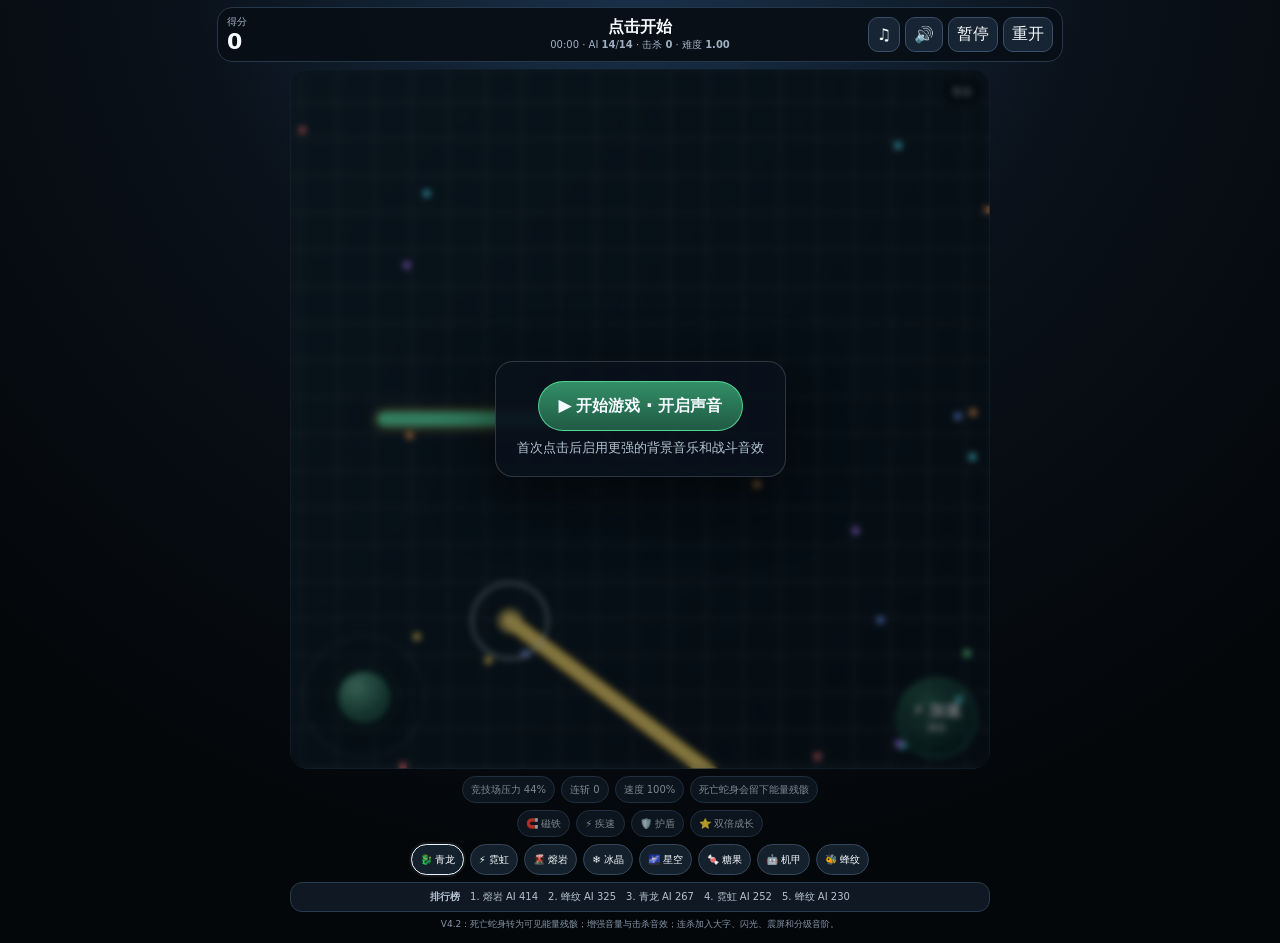
==== snake/v42/index.html @ a10a3375 "Add Snake Arena V4.2 with persistent remains and stronger combo feedback" ====
<!doctype html>
<html lang="zh-CN">
<head>
<meta charset="utf-8">
<meta name="viewport" content="width=device-width,initial-scale=1,maximum-scale=1,user-scalable=no,viewport-fit=cover">
<meta name="theme-color" content="#071017">
<title>贪吃蛇·大世界竞技 V4.2</title>
<style>
:root{color-scheme:dark;--text:#f6fbff;--muted:#9fb0c2;--green:#43ef9d;--gold:#ffd765;--cyan:#63eaff;--red:#ff5268}
*{box-sizing:border-box}html,body{margin:0;min-height:100%;overscroll-behavior:none;background:radial-gradient(circle at 50% -8%,#1b3550 0,#0a111a 38%,#04070a 78%);color:var(--text);font-family:Inter,system-ui,-apple-system,"Segoe UI","Microsoft YaHei",sans-serif}button{font:inherit;color:inherit;-webkit-tap-highlight-color:transparent}.wrap{max-width:860px;margin:auto;padding:7px 7px calc(12px + env(safe-area-inset-bottom))}.top{display:grid;grid-template-columns:1fr auto 1fr;align-items:center;gap:7px;margin-bottom:7px;padding:7px 9px;border:1px solid #25374b;border-radius:15px;background:rgba(8,14,22,.95)}.stat small{display:block;color:var(--muted);font-size:10px}.stat strong{font-size:22px}.center{text-align:center;min-width:220px}.status{font-weight:950}.sub{font-size:10px;color:var(--muted)}.top-actions{justify-self:end;display:flex;gap:5px}.top button{min-height:35px;padding:0 8px;border:1px solid #38506a;border-radius:10px;background:#172433}.off{opacity:.45}.stage{position:relative;max-width:700px;margin:auto;isolation:isolate;overflow:hidden;border-radius:18px}canvas{display:block;width:100%;aspect-ratio:1/1;border:1px solid #2b3f55;border-radius:18px;background:#0a1118;box-shadow:0 20px 55px rgba(0,0,0,.45);touch-action:none}.corner{position:absolute;z-index:4;right:9px;top:9px;padding:6px 8px;border:1px solid rgba(255,255,255,.08);border-radius:10px;background:rgba(4,9,14,.68);font-size:10px;color:#d8e6f4;pointer-events:none}.hud{position:absolute;z-index:10;left:0;right:0;bottom:11px;display:flex;justify-content:space-between;align-items:flex-end;padding:0 13px;pointer-events:none}.joy{width:122px;height:122px;border-radius:50%;position:relative;pointer-events:auto;touch-action:none;background:radial-gradient(circle,rgba(255,255,255,.09) 0 26%,rgba(9,17,25,.22) 27% 63%,rgba(8,16,24,.1) 64%);border:1px solid rgba(210,232,247,.22);backdrop-filter:blur(1px)}.joy:before{content:"";position:absolute;inset:24px;border:1px solid rgba(255,255,255,.11);border-radius:50%}.stick{position:absolute;width:50px;height:50px;left:35px;top:35px;border-radius:50%;background:radial-gradient(circle at 34% 28%,rgba(138,255,201,.66),rgba(48,161,111,.42) 62%,rgba(15,73,49,.3));border:1.5px solid rgba(108,255,186,.75);box-shadow:0 4px 16px #0008,0 0 20px rgba(55,238,148,.15);pointer-events:none}.boost{width:80px;height:80px;border-radius:50%;pointer-events:auto;touch-action:none;border:1.5px solid rgba(86,247,163,.62);background:radial-gradient(circle at 36% 30%,rgba(96,255,178,.32),rgba(23,98,67,.28) 64%,rgba(8,24,18,.16));font-weight:950;text-shadow:0 1px 3px #000}.boost small{display:block;font-size:9px;opacity:.8}.boost.active{transform:scale(.93);box-shadow:0 0 32px rgba(64,244,153,.28);background:radial-gradient(circle at 36% 30%,rgba(112,255,190,.62),rgba(30,145,94,.5) 64%,rgba(8,24,18,.2))}.sound-gate{position:absolute;z-index:30;inset:0;display:flex;align-items:center;justify-content:center;background:rgba(3,8,13,.5);backdrop-filter:blur(3px)}.sound-gate.hidden{display:none}.sound-card{padding:19px 21px;text-align:center;border:1px solid rgba(255,255,255,.16);border-radius:18px;background:rgba(9,17,27,.93);box-shadow:0 20px 60px #0009}.sound-card button{min-width:205px;min-height:50px;border-radius:999px;border:1px solid rgba(94,244,164,.76);background:linear-gradient(180deg,#338f67,#205a45);font-weight:950}.sound-card small{display:block;margin-top:8px;color:#b5c5d5}.combo{position:absolute;z-index:25;left:50%;top:27%;transform:translate(-50%,-50%) scale(.55);opacity:0;pointer-events:none;text-align:center;filter:drop-shadow(0 8px 20px #000b)}.combo.show{animation:comboPop .95s cubic-bezier(.15,.8,.25,1)}.combo .en{font-size:42px;font-weight:1000;letter-spacing:.06em;line-height:1;color:#fff;text-shadow:0 0 8px currentColor,0 0 30px currentColor}.combo .zh{margin-top:5px;font-size:17px;font-weight:900;letter-spacing:.32em;color:#fff}.combo.c2{color:#68dcff}.combo.c3{color:#c982ff}.combo.c4{color:#ffb04e}.combo.c5{color:#ff5268}.combo.c10{color:#ffd84e}.combo.c15{color:#fff18c}.flash{position:absolute;z-index:18;inset:-20%;pointer-events:none;opacity:0;background:radial-gradient(circle,rgba(255,255,255,.38),rgba(255,215,80,.16) 24%,transparent 56%)}.flash.go{animation:flash .42s ease-out}.shake{animation:shake .28s linear}.meta,.powerbar,.skins{display:flex;justify-content:center;gap:6px;flex-wrap:wrap;max-width:700px;margin:7px auto 0}.pill,.effect{display:inline-flex;align-items:center;min-height:27px;padding:0 8px;border-radius:999px;border:1px solid #2d4055;background:#101a25;color:#aebdcd;font-size:10px;opacity:.7}.effect.on{opacity:1;color:#fff;border-color:#67a8e8}.skins button{min-height:31px;padding:0 8px;border-radius:999px;border:1px solid #34475c;background:#14202c;font-size:10px}.skins button.active{border-color:#edf6ff;box-shadow:0 0 0 2px rgba(255,255,255,.06)}.leader{max-width:700px;margin:7px auto 0;padding:7px 9px;border:1px solid #293c51;border-radius:12px;background:#101923;color:#b3c1d0;font-size:10px;text-align:center}.note{text-align:center;margin-top:6px;font-size:9px;color:#8295a9}
@keyframes comboPop{0%{opacity:0;transform:translate(-50%,-50%) scale(.45)}15%{opacity:1;transform:translate(-50%,-50%) scale(1.2)}35%{transform:translate(-50%,-50%) scale(.98)}78%{opacity:1;transform:translate(-50%,-50%) scale(1)}100%{opacity:0;transform:translate(-50%,-58%) scale(1.12)}}@keyframes flash{0%{opacity:0}22%{opacity:1}100%{opacity:0}}@keyframes shake{0%,100%{transform:translate(0)}20%{transform:translate(-5px,2px)}40%{transform:translate(5px,-3px)}60%{transform:translate(-3px,4px)}80%{transform:translate(4px,-2px)}}
@media(max-width:620px){.wrap{padding:4px 4px calc(9px + env(safe-area-inset-bottom))}.top{grid-template-columns:auto 1fr auto;padding:6px}.center{min-width:0}.center .sub{font-size:8px}.top button{padding:0 6px;font-size:10px;min-height:32px}.hud{padding:0 10px;bottom:9px}.joy{width:112px;height:112px}.stick{width:46px;height:46px;left:32px;top:32px}.boost{width:72px;height:72px}.combo .en{font-size:34px}.combo .zh{font-size:14px}.skins button{padding:0 6px}}
</style>
</head>
<body>
<div class="wrap" id="app">
<div class="top"><div class="stat"><small>得分</small><strong id="score">0</strong></div><div class="center"><div class="status" id="status">点击开始</div><div class="sub"><span id="clock">00:00</span> · AI <b id="alive">0</b>/<b id="targetAI">0</b> · 击杀 <b id="kills">0</b> · 难度 <b id="difficulty">1.00</b></div></div><div class="top-actions"><button id="musicBtn">♫</button><button id="sfxBtn">🔊</button><button id="pauseBtn">暂停</button><button id="restartBtn">重开</button></div></div>
<div class="stage" id="stage"><canvas id="board" width="700" height="700"></canvas><div class="corner" id="skinName">青龙</div><div class="combo" id="combo"><div class="en" id="comboEn">DOUBLE KILL</div><div class="zh" id="comboZh">双杀</div></div><div class="flash" id="flash"></div><div class="sound-gate" id="gate"><div class="sound-card"><button id="startBtn">▶ 开始游戏 · 开启声音</button><small>首次点击后启用更强的背景音乐和战斗音效</small></div></div><div class="hud"><div class="joy" id="joy"><div class="stick" id="stick"></div></div><button class="boost" id="boost">⚡ 加速<small>按住</small></button></div></div>
<div class="meta"><span class="pill" id="pressure">竞技场压力 0%</span><span class="pill" id="streak">连斩 0</span><span class="pill" id="speed">速度 100%</span><span class="pill">死亡蛇身会留下能量残骸</span></div>
<div class="powerbar"><span class="effect" id="fxMagnet">🧲 磁铁</span><span class="effect" id="fxSpeed">⚡ 疾速</span><span class="effect" id="fxShield">🛡️ 护盾</span><span class="effect" id="fxGrowth">⭐ 双倍成长</span></div>
<div class="skins"><button class="active" data-skin="qinglong">🐉 青龙</button><button data-skin="neon">⚡ 霓虹</button><button data-skin="lava">🌋 熔岩</button><button data-skin="ice">❄️ 冰晶</button><button data-skin="star">🌌 星空</button><button data-skin="candy">🍬 糖果</button><button data-skin="mech">🤖 机甲</button><button data-skin="bee">🐝 蜂纹</button></div>
<div class="leader" id="leader">排行榜加载中…</div><div class="note">V4.2：死亡蛇身转为可见能量残骸；增强音量与击杀音效；连杀加入大字、闪光、震屏和分级音阶。</div>
</div>
<script>
(()=>{"use strict";
const $=id=>document.getElementById(id),cv=$("board"),ctx=cv.getContext("2d",{alpha:false}),stage=$("stage"),W=cv.width,H=cv.height;
const WORLD=180,SCALE=18.5,BASE_SPEED=6.2,AI_SPEED=5.75,TURN=4.4,TRAIL_GAP=.18,BASE_FOOD=500,MAX_AI=30;
const SKINS={qinglong:{n:"青龙",b:"#2fbd84",h:"#65efb3",a:"#f0d36a"},neon:{n:"霓虹",b:"#536cff",h:"#70f1ff",a:"#ef62ff"},lava:{n:"熔岩",b:"#a4412d",h:"#ff7135",a:"#ffd166"},ice:{n:"冰晶",b:"#72d6ff",h:"#d2f6ff",a:"#fff"},star:{n:"星空",b:"#554cb8",h:"#897fff",a:"#f2edff"},candy:{n:"糖果",b:"#ff79b9",h:"#ffc1df",a:"#7ef1ea"},mech:{n:"机甲",b:"#8192a3",h:"#c6d3de",a:"#f2c14f"},bee:{n:"蜂纹",b:"#efbd35",h:"#ffe072",a:"#272a30"}};
const skinKeys=Object.keys(SKINS),foodColors=["#55e3ff","#ffd85a","#ff6c93","#b27cff","#67e08a","#ff9d50","#6f9cff","#f16b6f"];
let player,ais=[],foods=[],powers=[],remains=[],score=0,kills=0,streak=0,combo=0,lastKill=-99,elapsed=0,targetAngle=0,cam={x:90,y:90},last=performance.now(),raf=0,running=false,ended=false,respawn=0,targetAI=14,difficulty=1,pressure=0,joyId=null,boost=false,currentSkin="qinglong",effects={magnet:0,speed:0,shield:0,growth:0},audio=null,master=null,musicGain=null,sfxGain=null,musicTimer=null,musicStep=0,musicOn=true,sfxOn=true,uiTick=0,spawnTick=0;
const scoreEl=$("score"),aliveEl=$("alive"),targetAIEl=$("targetAI"),killsEl=$("kills"),difficultyEl=$("difficulty"),clockEl=$("clock"),statusEl=$("status"),pressureEl=$("pressure"),streakEl=$("streak"),speedEl=$("speed"),leaderEl=$("leader"),joy=$("joy"),stick=$("stick"),boostBtn=$("boost"),gate=$("gate"),comboBox=$("combo"),comboEn=$("comboEn"),comboZh=$("comboZh"),flash=$("flash"),musicBtn=$("musicBtn"),sfxBtn=$("sfxBtn"),fx={magnet:$("fxMagnet"),speed:$("fxSpeed"),shield:$("fxShield"),growth:$("fxGrowth")};
const clamp=(v,a,b)=>Math.max(a,Math.min(b,v)),d2=(a,b)=>{let x=a.x-b.x,y=a.y-b.y;return x*x+y*y},dist=(a,b)=>Math.hypot(a.x-b.x,a.y-b.y);function wrap(a){while(a>Math.PI)a-=Math.PI*2;while(a<-Math.PI)a+=Math.PI*2;return a}function turn(a,b,m){return a+clamp(wrap(b-a),-m,m)}function rnd(m=7){return{x:m+Math.random()*(WORLD-m*2),y:m+Math.random()*(WORLD-m*2)}}function inside(p,m=.5){return p.x>=m&&p.y>=m&&p.x<=WORLD-m&&p.y<=WORLD-m}function fmt(s){return String(Math.floor(s/60)).padStart(2,"0")+":"+String(Math.floor(s%60)).padStart(2,"0")}
async function unlockAudio(){if(!audio){audio=new(window.AudioContext||window.webkitAudioContext)();master=audio.createGain();musicGain=audio.createGain();sfxGain=audio.createGain();master.gain.value=.82;musicGain.gain.value=.28;sfxGain.gain.value=.78;musicGain.connect(master);sfxGain.connect(master);master.connect(audio.destination)}if(audio.state==="suspended")await audio.resume();if(musicOn&&!musicTimer)startMusic();return audio.state==="running"}
function tone(f,d=.1,g=.12,type="sine",delay=0,target="sfx"){if(!audio||audio.state!=="running")return;const o=audio.createOscillator(),v=audio.createGain(),t=audio.currentTime+delay;o.type=type;o.frequency.setValueAtTime(f,t);v.gain.setValueAtTime(g,t);v.gain.exponentialRampToValueAtTime(.0001,t+d);o.connect(v);v.connect(target==="music"?musicGain:sfxGain);o.start(t);o.stop(t+d+.03)}
function noise(d=.12,g=.08){if(!audio||audio.state!=="running"||!sfxOn)return;const n=Math.max(1,Math.floor(audio.sampleRate*d)),buf=audio.createBuffer(1,n,audio.sampleRate),data=buf.getChannelData(0);for(let i=0;i<n;i++)data[i]=(Math.random()*2-1)*(1-i/n);const src=audio.createBufferSource(),v=audio.createGain();src.buffer=buf;v.gain.value=g;src.connect(v);v.connect(sfxGain);src.start()}
function sfx(name){if(!sfxOn)return;if(name==="food")tone(650,.05,.07,"triangle");else if(name==="power"){tone(520,.1,.14,"triangle");tone(840,.13,.12,"sine",.05)}else if(name==="boost"){tone(360,.07,.1,"square");noise(.05,.035)}else if(name==="death"){noise(.28,.18);tone(150,.3,.2,"sawtooth");tone(82,.34,.16,"triangle",.07)}else if(name==="kill"){noise(.08,.11);tone(180,.07,.18,"square");tone(520,.12,.16,"triangle",.04)}else if(name==="shield"){tone(720,.12,.16,"sine");tone(1080,.16,.13,"sine",.04)}}
function comboSound(level){if(!sfxOn)return;const sets={2:[330,494,659],3:[330,523,784,988],4:[220,440,659,880,1108],5:[196,392,587,784,1175],10:[262,523,784,1047,1319],15:[330,660,990,1320,1660]};const a=sets[level]||sets[2];noise(.15,level>=5?.17:.1);a.forEach((f,i)=>tone(f,.18+.025*i,level>=5?.18:.13,i%2?"triangle":"square",i*.055));}
function startMusic(){if(!audio||musicTimer||!musicOn)return;const notes=[110,165,220,147,196,247,123,185,277,165,220,330];musicTimer=setInterval(()=>{if(!musicOn||audio.state!=="running")return;const f=notes[musicStep++%notes.length];tone(f,.22,.13,"triangle",0,"music");if(musicStep%4===0)tone(f*2,.12,.06,"sine",.02,"music")},210)}function stopMusic(){clearInterval(musicTimer);musicTimer=null}
function seed(s,n){s.trail=[];for(let i=0;i<n;i++)s.trail.push({x:s.x-Math.cos(s.a)*TRAIL_GAP*i,y:s.y-Math.sin(s.a)*TRAIL_GAP*i})}function makePlayer(){let p={...rnd(22),a:0,trail:[],len:110,skin:currentSkin,protect:2.2};seed(p,78);return p}function makeAI(){let p=rnd(10),r=Math.random(),len=r<.35?80+Math.random()*55:r<.72?135+Math.random()*100:r<.94?235+Math.random()*125:380+Math.random()*110;let a={...p,a:Math.random()*Math.PI*2,trail:[],len,skin:skinKeys[Math.floor(Math.random()*skinKeys.length)],alive:true,resp:0,protect:2.2,target:null,think:0,wobble:Math.random()*30,elite:Math.random()<.08,effects:{magnet:0,speed:0,shield:0,growth:0}};seed(a,Math.min(420,Math.round(len*.72)));return a}
function newFood(x=null,y=null,drop=false){let p=x==null?rnd(3):{x,y};return{x:p.x,y:p.y,c:drop?"#ffd44f":foodColors[Math.floor(Math.random()*foodColors.length)],v:drop?1.4:1}}function newPower(type=null,x=null,y=null){let p=x==null?rnd(8):{x,y};return{x:p.x,y:p.y,type:type||["magnet","speed","shield","growth"][Math.floor(Math.random()*4)],phase:Math.random()*6.28}}
function addTrail(s){let p={x:s.x,y:s.y};if(!s.trail.length||dist(p,s.trail[0])>=TRAIL_GAP)s.trail.unshift(p);let cap=Math.min(650,Math.max(52,Math.round(s.len)));if(s.trail.length>cap)s.trail.length=cap}function hitTrail(p,t,skip=8,r=.55){let rr=r*r;for(let i=skip;i<t.length;i+=3)if(d2(p,t[i])<rr)return true;return false}
function leaveRemains(s){const step=Math.max(2,Math.round(.48/TRAIL_GAP));for(let i=0;i<s.trail.length;i+=step){let p=s.trail[i];remains.push({x:p.x,y:p.y,ttl:22+Math.random()*10,max:32,size:4.2+Math.random()*2.5,c:i%4===0?"#fff07a":"#ffc342"})}if(remains.length>1100)remains.splice(0,remains.length-1100)}
function killAI(a,credit=false){if(!a.alive)return;leaveRemains(a);a.alive=false;a.resp=3.2+Math.random()*2.5;a.trail=[];if(credit)recordKill();else sfx("kill")}
function diePlayer(msg){if(ended)return;leaveRemains(player);ended=true;respawn=2.3;effects={magnet:0,speed:0,shield:0,growth:0};streak=0;combo=0;statusEl.textContent=msg+" · 2.3秒后复活";boost=false;boostBtn.classList.remove("active");sfx("death")}
function respawnPlayer(){player=makePlayer();cam={x:player.x,y:player.y};targetAngle=player.a;ended=false;statusEl.textContent="已复活 · 出生保护"}
function respawnAI(a){Object.assign(a,makeAI())}
function showCombo(level){const map={2:["DOUBLE KILL","双杀","c2"],3:["TRIPLE KILL","三杀","c3"],4:["QUADRA KILL","四杀","c4"],5:["PENTA KILL","五杀","c5"],10:["LEGENDARY","十连斩","c10"],15:["GODLIKE","十五连斩","c15"]},m=map[level];if(!m)return;comboEn.textContent=m[0];comboZh.textContent=m[1];comboBox.className="combo "+m[2];void comboBox.offsetWidth;comboBox.classList.add("show");flash.classList.remove("go");void flash.offsetWidth;flash.classList.add("go");stage.classList.remove("shake");void stage.offsetWidth;stage.classList.add("shake");comboSound(level)}
function recordKill(){kills++;streak++;combo=elapsed-lastKill<=8?combo+1:1;lastKill=elapsed;score+=30;if([2,3,4,5].includes(combo))showCombo(combo);if(streak===10)showCombo(10);if(streak===15)showCombo(15);sfx("kill")}
function activate(actor,type,isPlayer){let e=isPlayer?effects:actor.effects;if(type==="magnet")e.magnet=Math.max(e.magnet,8);if(type==="speed")e.speed=Math.max(e.speed,6);if(type==="shield")e.shield=Math.min(2,e.shield+1);if(type==="growth")e.growth=Math.max(e.growth,8);if(isPlayer)sfx("power")}
function tickEffects(e,dt){for(const k of["magnet","speed","growth"])e[k]=Math.max(0,(e[k]||0)-dt)}function collectPower(a,isPlayer){for(let i=powers.length-1;i>=0;i--)if(d2(a,powers[i])<1.25*1.25){let p=powers.splice(i,1)[0];activate(a,p.type,isPlayer)}}
function magnet(a,e,dt){if(!e.magnet)return;for(const list of[foods,powers,remains])for(const o of list){let dd=d2(a,o);if(dd>110||dd<.001)continue;let d=Math.sqrt(dd),q=(2+(10.5-d)*1.8)*dt;o.x+=(a.x-o.x)/d*q;o.y+=(a.y-o.y)/d*q}}
function eat(a,isPlayer){for(let i=foods.length-1;i>=0;i--)if(d2(a,foods[i])<.65){let f=foods.splice(i,1)[0];a.len=Math.min(650,a.len+(isPlayer&&effects.growth?9:4)*f.v);if(isPlayer){score+=10*f.v;sfx("food")}}for(let i=remains.length-1;i>=0;i--)if(d2(a,remains[i])<.72){remains.splice(i,1);a.len=Math.min(650,a.len+(isPlayer&&effects.growth?7:3.8));if(isPlayer){score+=12;sfx("food")}}}
function nearest(list,a){let b=null,bd=1e9;for(const o of list){let q=d2(a,o);if(q<bd){bd=q;b=o}}return b}
function aiDirection(a,time){a.think-=.016;if(a.think<=0||!a.target){a.think=.2+Math.random()*.55;let p=nearest(powers,a),f=nearest(remains.length?remains:foods,a),hunt=!ended&&dist(a,player)<20&&Math.random()<.35;a.target=hunt?player:(p&&dist(a,p)<25&&Math.random()<.28?p:f)}let t=a.target||nearest(foods,a),ang=t?Math.atan2(t.y-a.y,t.x-a.x):a.a;ang+=Math.sin(time*.001+a.wobble)*.05;const probes=[ang,a.a,a.a-.3,a.a+.3,a.a-.65,a.a+.65,a.a-1,a.a+1];for(const q of probes){let p={x:a.x+Math.cos(q)*2.7,y:a.y+Math.sin(q)*2.7};if(!inside(p,1.6))continue;let bad=!ended&&hitTrail(p,player.trail,9,.7);for(const o of ais)if(o!==a&&o.alive&&dist(a,o)<20&&hitTrail(p,o.trail,9,.7))bad=true;if(!bad)return q}return wrap(a.a+1.2)}
function pSpeed(){return 1+(boost?.5:0)+(effects.speed?.3:0)}function aSpeed(a){return 1+(a.effects.speed?.3:0)+(a.elite?.05:0)}
function consumeShield(actor,isPlayer){let e=isPlayer?effects:actor.effects;if(!e.shield)return false;e.shield--;actor.protect=Math.max(actor.protect,.8);if(isPlayer)sfx("shield");return true}
function updatePlayer(dt){player.protect=Math.max(0,player.protect-dt);tickEffects(effects,dt);player.a=turn(player.a,targetAngle,TURN*dt);let v=BASE_SPEED*pSpeed();player.x+=Math.cos(player.a)*v*dt;player.y+=Math.sin(player.a)*v*dt;magnet(player,effects,dt);addTrail(player);eat(player,true);collectPower(player,true);if(!inside(player,.45)){if(consumeShield(player,true)){player.x=clamp(player.x,1.4,WORLD-1.4);player.y=clamp(player.y,1.4,WORLD-1.4);player.a=targetAngle=wrap(player.a+2.4)}else diePlayer("撞到边界");return}if(player.protect>0)return;for(const a of ais){if(!a.alive||a.protect>0)continue;if(dist(player,a)<.68){if(effects.shield&&!a.effects.shield){consumeShield(player,true);killAI(a,true);return}diePlayer("正面撞上 AI");return}if(hitTrail(player,a.trail,8,.56)){if(!consumeShield(player,true))diePlayer("撞到 AI 身体");return}}}
function updateAI(a,dt,time){if(!a.alive){a.resp-=dt;if(a.resp<=0)respawnAI(a);return}a.protect=Math.max(0,a.protect-dt);tickEffects(a.effects,dt);let dir=aiDirection(a,time);a.a=turn(a.a,dir,(1.9+difficulty*.18)*dt);let v=AI_SPEED*aSpeed(a);a.x+=Math.cos(a.a)*v*dt;a.y+=Math.sin(a.a)*v*dt;magnet(a,a.effects,dt);addTrail(a);eat(a,false);collectPower(a,false);if(!inside(a,.45)){if(consumeShield(a,false)){a.x=clamp(a.x,1.4,WORLD-1.4);a.y=clamp(a.y,1.4,WORLD-1.4);a.a=wrap(a.a+2.3)}else killAI(a,false);return}if(a.protect>0)return;if(!ended&&player.protect<=0&&dist(a,player)<.68){if(a.effects.shield&&!effects.shield){consumeShield(a,false);diePlayer("被 AI 正面截杀")}else if(effects.shield&&!a.effects.shield){consumeShield(player,true);killAI(a,true)}else diePlayer("正面撞上 AI");return}if(!ended&&hitTrail(a,player.trail,8,.55)){killAI(a,true);return}for(const o of ais)if(o!==a&&o.alive&&o.protect<=0&&dist(a,o)<22&&hitTrail(a,o.trail,8,.55)){killAI(a,false);return}}
function recompute(){let min=elapsed/60;difficulty=Math.min(2.45,1+min*.075+streak*.008);targetAI=Math.round(clamp(14+min*1.12,14,MAX_AI));let live=ais.filter(a=>a.alive);pressure=clamp(live.length/30*.55+live.reduce((s,a)=>s+a.len,0)/(30*220)*.45,0,1.2)}
function supply(){let live=ais.filter(a=>a.alive).length;while(live<targetAI&&ais.length<MAX_AI){ais.push(makeAI());live++}while(foods.length<BASE_FOOD+Math.round((difficulty-1)*70))foods.push(newFood());while(powers.length<8)powers.push(newPower())}
function scr(p){return{x:(p.x-cam.x)*SCALE+W/2,y:(p.y-cam.y)*SCALE+H/2}}function visible(p,pad=40){let q=scr(p);return q.x>-pad&&q.y>-pad&&q.x<W+pad&&q.y<H+pad}function snakeVisible(s,pad=180){if(visible(s,pad))return true;for(let i=0;i<s.trail.length;i+=4)if(visible(s.trail[i],pad))return true;return false}function width(s){return Math.min(27,11+Math.max(0,s.len-80)*.032)}
function path(s){if(!s.trail.length)return;let p=scr(s.trail[0]);ctx.beginPath();ctx.moveTo(p.x,p.y);for(let i=1;i<s.trail.length;i++){let q=scr(s.trail[i]);ctx.lineTo(q.x,q.y)}}
function drawWorld(){ctx.fillStyle="#711b25";ctx.fillRect(0,0,W,H);let tl=scr({x:0,y:0}),br=scr({x:WORLD,y:WORLD}),g=ctx.createLinearGradient(0,0,W,H);g.addColorStop(0,"#10202c");g.addColorStop(1,"#081018");ctx.fillStyle=g;ctx.fillRect(tl.x,tl.y,br.x-tl.x,br.y-tl.y);ctx.save();ctx.beginPath();ctx.rect(tl.x,tl.y,br.x-tl.x,br.y-tl.y);ctx.clip();ctx.strokeStyle="rgba(255,255,255,.035)";let step=SCALE*2,ox=(((-cam.x*SCALE+W/2)%step)+step)%step,oy=(((-cam.y*SCALE+H/2)%step)+step)%step;for(let x=ox;x<W;x+=step){ctx.beginPath();ctx.moveTo(x,0);ctx.lineTo(x,H);ctx.stroke()}for(let y=oy;y<H;y+=step){ctx.beginPath();ctx.moveTo(0,y);ctx.lineTo(W,y);ctx.stroke()}ctx.restore();ctx.strokeStyle="#ff5268";ctx.lineWidth=5;ctx.strokeRect(tl.x,tl.y,br.x-tl.x,br.y-tl.y)}
function drawSnake(s,isPlayer=false){if(!s.trail.length||!snakeVisible(s,190))return;let sk=SKINS[s.skin],w=width(s),h=scr(s);ctx.save();ctx.lineCap="round";ctx.lineJoin="round";ctx.strokeStyle="rgba(0,0,0,.72)";ctx.lineWidth=w+7;path(s);ctx.stroke();ctx.strokeStyle=sk.b;ctx.lineWidth=w+3;ctx.shadowBlur=s.skin==="neon"?18:8;ctx.shadowColor=sk.a;path(s);ctx.stroke();ctx.shadowBlur=0;ctx.strokeStyle=sk.h;ctx.lineWidth=w;path(s);ctx.stroke();ctx.fillStyle=sk.h;ctx.beginPath();ctx.arc(h.x,h.y,w*.65,0,Math.PI*2);ctx.fill();if(!isPlayer&&s.elite){ctx.strokeStyle="#ffe06f";ctx.lineWidth=2;ctx.beginPath();ctx.arc(h.x,h.y,w*.88,0,6.28);ctx.stroke()}if((isPlayer?effects.shield:s.effects.shield)>0){ctx.strokeStyle="#7ee5ff";ctx.lineWidth=2.2;ctx.beginPath();ctx.arc(h.x,h.y,w+7,0,6.28);ctx.stroke()}if(s.protect>0){ctx.strokeStyle="rgba(225,246,255,.72)";ctx.lineWidth=2;ctx.beginPath();ctx.arc(h.x,h.y,Math.max(38,w*2.7),0,6.28);ctx.stroke()}ctx.restore()}
function drawRemains(){for(const r of remains){if(!visible(r,20))continue;let p=scr(r),alpha=clamp(r.ttl/4,0,1);ctx.save();ctx.globalAlpha=alpha;ctx.shadowBlur=14;ctx.shadowColor=r.c;ctx.fillStyle=r.c;ctx.beginPath();ctx.arc(p.x,p.y,r.size,0,6.28);ctx.fill();ctx.shadowBlur=0;ctx.fillStyle="#fff9b5";ctx.beginPath();ctx.arc(p.x-1,p.y-1,Math.max(1.5,r.size*.35),0,6.28);ctx.fill();ctx.restore()}}
function drawPower(p){if(!visible(p,25))return;let q=scr(p),emoji=p.type==="magnet"?"🧲":p.type==="speed"?"⚡":p.type==="shield"?"🛡️":"⭐";ctx.save();ctx.translate(q.x,q.y+Math.sin(performance.now()*.004+p.phase)*2);ctx.fillStyle="rgba(13,27,40,.94)";ctx.strokeStyle="#83dfff";ctx.lineWidth=2;ctx.beginPath();ctx.arc(0,0,14,0,6.28);ctx.fill();ctx.stroke();ctx.font="15px system-ui";ctx.textAlign="center";ctx.textBaseline="middle";ctx.fillText(emoji,0,1);ctx.restore()}
function draw(){drawWorld();let tl=scr({x:0,y:0}),br=scr({x:WORLD,y:WORLD});ctx.save();ctx.beginPath();ctx.rect(tl.x,tl.y,br.x-tl.x,br.y-tl.y);ctx.clip();for(const f of foods)if(visible(f,15)){let p=scr(f);ctx.fillStyle=f.c;ctx.beginPath();ctx.arc(p.x,p.y,4,0,6.28);ctx.fill()}drawRemains();powers.forEach(drawPower);for(const a of ais)if(a.alive)drawSnake(a,false);if(!ended)drawSnake(player,true);ctx.restore()}
function updateUI(){aliveEl.textContent=ais.filter(a=>a.alive).length;targetAIEl.textContent=targetAI;killsEl.textContent=kills;difficultyEl.textContent=difficulty.toFixed(2);clockEl.textContent=fmt(elapsed);scoreEl.textContent=Math.round(score);pressureEl.textContent=`竞技场压力 ${Math.round(clamp(pressure,0,1)*100)}%`;streakEl.textContent=`连斩 ${streak}`;speedEl.textContent=`速度 ${Math.round(pSpeed()*100)}%`;for(const k of["magnet","speed","shield","growth"]){fx[k].classList.toggle("on",effects[k]>0);fx[k].textContent=(k==="magnet"?"🧲 磁铁":k==="speed"?"⚡ 疾速":k==="shield"?"🛡️ 护盾":"⭐ 双倍成长")+(effects[k]>0?(k==="shield"?` ×${effects[k]}`:` ${effects[k].toFixed(1)}s`):"")}let rows=[];if(!ended)rows.push({n:"你",l:player.len});for(const a of ais)if(a.alive)rows.push({n:(a.elite?"★ ":"")+SKINS[a.skin].n+" AI",l:a.len});rows.sort((a,b)=>b.l-a.l);leaderEl.innerHTML="<b>排行榜</b>　"+rows.slice(0,5).map((r,i)=>`${i+1}. ${r.n} ${Math.round(r.l)}`).join("　")}
function step(dt,time){if(!running)return;elapsed+=dt;uiTick-=dt;spawnTick-=dt;if(ended){respawn-=dt;if(respawn<=0)respawnPlayer()}else updatePlayer(dt);for(const a of ais)updateAI(a,dt,time);for(let i=remains.length-1;i>=0;i--){remains[i].ttl-=dt;if(remains[i].ttl<=0)remains.splice(i,1)}if(spawnTick<=0){spawnTick=.7;recompute();supply()}let f=1-Math.exp(-7*dt);cam.x+=(player.x-cam.x)*f;cam.y+=(player.y-cam.y)*f;if(uiTick<=0){uiTick=.2;updateUI()}}
function loop(now){let dt=Math.min(.033,(now-last)/1000||.016);last=now;step(dt,now);draw();raf=requestAnimationFrame(loop)}
function reset(){cancelAnimationFrame(raf);score=kills=streak=combo=0;lastKill=-99;elapsed=0;foods=[];powers=[];remains=[];ais=[];effects={magnet:0,speed:0,shield:0,growth:0};player=makePlayer();targetAngle=player.a;cam={x:player.x,y:player.y};ended=false;respawn=0;for(let i=0;i<14;i++)ais.push(makeAI());for(let i=0;i<BASE_FOOD;i++)foods.push(newFood());for(let i=0;i<8;i++)powers.push(newPower());recompute();updateUI();last=performance.now();raf=requestAnimationFrame(loop)}
function moveJoy(e){let b=joy.getBoundingClientRect(),dx=e.clientX-(b.left+b.width/2),dy=e.clientY-(b.top+b.height/2),l=Math.hypot(dx,dy)||1,max=b.width*.29,k=Math.min(1,max/l);stick.style.transform=`translate(${dx*k}px,${dy*k}px)`;if(l>4)targetAngle=Math.atan2(dy,dx)}function clearJoy(){joyId=null;stick.style.transform="translate(0,0)"}
joy.addEventListener("pointerdown",async e=>{await unlockAudio();joyId=e.pointerId;joy.setPointerCapture(e.pointerId);moveJoy(e)});joy.addEventListener("pointermove",e=>{if(e.pointerId===joyId)moveJoy(e)});joy.addEventListener("pointerup",clearJoy);joy.addEventListener("pointercancel",clearJoy);boostBtn.addEventListener("pointerdown",async e=>{await unlockAudio();boostBtn.setPointerCapture(e.pointerId);boost=true;boostBtn.classList.add("active");sfx("boost")});boostBtn.addEventListener("pointerup",()=>{boost=false;boostBtn.classList.remove("active")});boostBtn.addEventListener("pointercancel",()=>{boost=false;boostBtn.classList.remove("active")});
$("startBtn").onclick=async()=>{await unlockAudio();running=true;gate.classList.add("hidden");statusEl.textContent="竞技中";last=performance.now();tone(660,.12,.15,"triangle");tone(990,.16,.13,"triangle",.07)};$("pauseBtn").onclick=async()=>{await unlockAudio();running=!running;$("pauseBtn").textContent=running?"暂停":"继续";statusEl.textContent=running?"竞技中":"已暂停";last=performance.now()};$("restartBtn").onclick=async()=>{await unlockAudio();running=true;gate.classList.add("hidden");reset();statusEl.textContent="竞技中"};musicBtn.onclick=async()=>{await unlockAudio();musicOn=!musicOn;musicBtn.classList.toggle("off",!musicOn);musicOn?startMusic():stopMusic()};sfxBtn.onclick=async()=>{await unlockAudio();sfxOn=!sfxOn;sfxBtn.classList.toggle("off",!sfxOn);sfxBtn.textContent=sfxOn?"🔊":"🔇"};document.querySelectorAll(".skins button").forEach(b=>b.onclick=async()=>{await unlockAudio();currentSkin=b.dataset.skin;player.skin=currentSkin;document.querySelectorAll(".skins button").forEach(x=>x.classList.toggle("active",x===b));$("skinName").textContent=SKINS[currentSkin].n});document.addEventListener("visibilitychange",()=>{if(document.hidden){boost=false;boostBtn.classList.remove("active")}});
window.__snakeTest={snapshot:()=>({version:"V4.2",aliveAI:ais.filter(a=>a.alive).length,targetAI,foods:foods.length,powers:powers.length,remains:remains.length,kills,streak,combo,audioState:audio?audio.state:"none",musicOn,sfxOn}),forceKill:(n=1)=>{for(let i=0;i<n;i++){let a=ais.find(x=>x.alive);if(a)killAI(a,true)}return window.__snakeTest.snapshot()},forceCombo:(n=5)=>{for(let i=0;i<n;i++)recordKill();return{kills,streak,combo}},reset};
reset();
})();
</script>
</body></html>
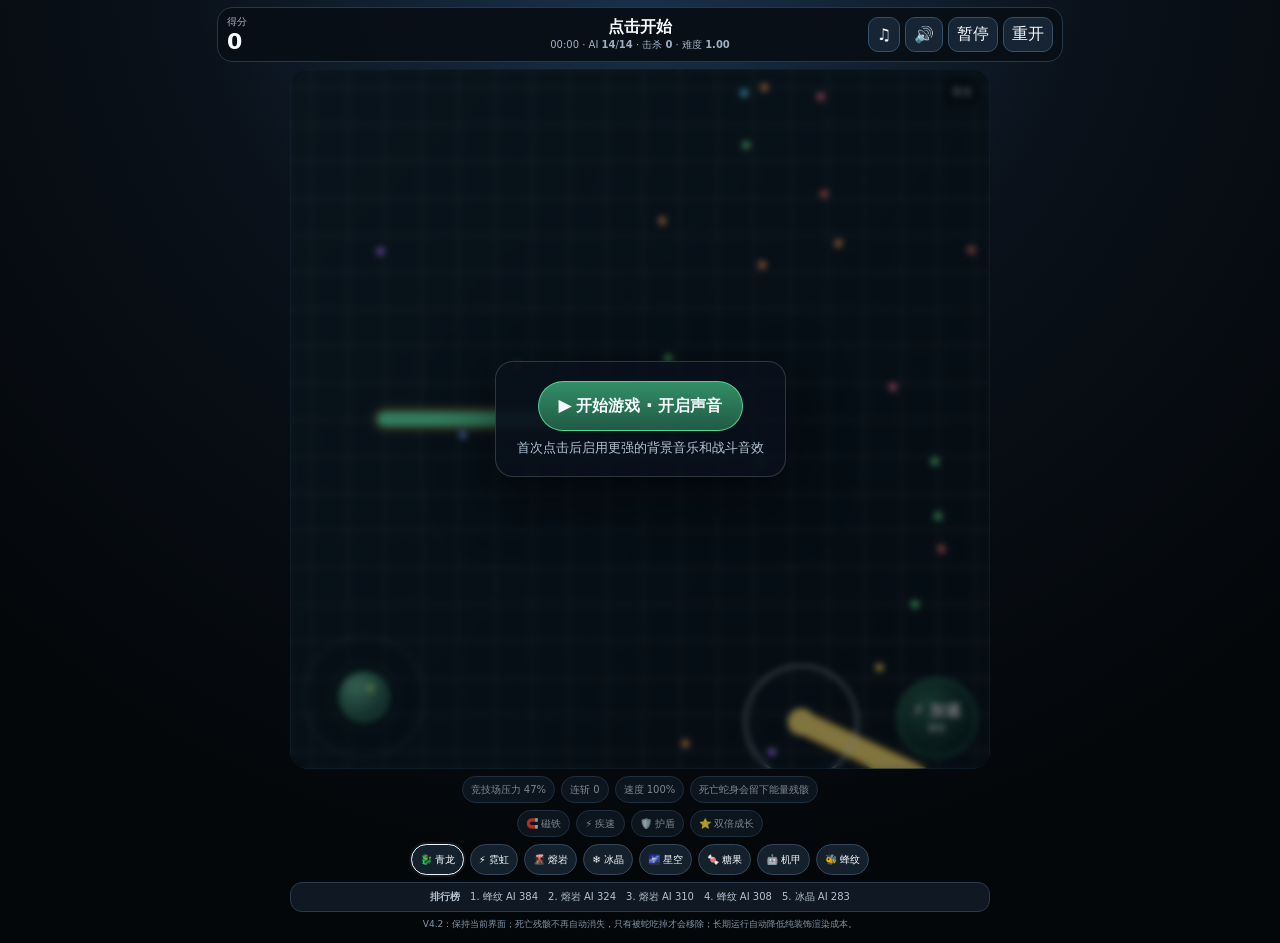
==== commit b761c652: "Keep V4.2 design, make remains persistent and optimize long-session performance" ====
--- a/snake/v42/index.html
+++ b/snake/v42/index.html
@@ -19,60 +19,57 @@
 <div class="meta"><span class="pill" id="pressure">竞技场压力 0%</span><span class="pill" id="streak">连斩 0</span><span class="pill" id="speed">速度 100%</span><span class="pill">死亡蛇身会留下能量残骸</span></div>
 <div class="powerbar"><span class="effect" id="fxMagnet">🧲 磁铁</span><span class="effect" id="fxSpeed">⚡ 疾速</span><span class="effect" id="fxShield">🛡️ 护盾</span><span class="effect" id="fxGrowth">⭐ 双倍成长</span></div>
 <div class="skins"><button class="active" data-skin="qinglong">🐉 青龙</button><button data-skin="neon">⚡ 霓虹</button><button data-skin="lava">🌋 熔岩</button><button data-skin="ice">❄️ 冰晶</button><button data-skin="star">🌌 星空</button><button data-skin="candy">🍬 糖果</button><button data-skin="mech">🤖 机甲</button><button data-skin="bee">🐝 蜂纹</button></div>
-<div class="leader" id="leader">排行榜加载中…</div><div class="note">V4.2：死亡蛇身转为可见能量残骸；增强音量与击杀音效；连杀加入大字、闪光、震屏和分级音阶。</div>
+<div class="leader" id="leader">排行榜加载中…</div><div class="note">V4.2：保持当前界面；死亡残骸不再自动消失，只有被蛇吃掉才会移除；长期运行自动降低纯装饰渲染成本。</div>
 </div>
 <script>
 (()=>{"use strict";
 const $=id=>document.getElementById(id),cv=$("board"),ctx=cv.getContext("2d",{alpha:false}),stage=$("stage"),W=cv.width,H=cv.height;
-const WORLD=180,SCALE=18.5,BASE_SPEED=6.2,AI_SPEED=5.75,TURN=4.4,TRAIL_GAP=.18,BASE_FOOD=500,MAX_AI=30;
+const WORLD=180,SCALE=18.5,BASE_SPEED=6.2,AI_SPEED=5.75,TURN=4.4,TRAIL_GAP=.18,BASE_FOOD=500,MAX_AI=30,REMAIN_CELL=6;
 const SKINS={qinglong:{n:"青龙",b:"#2fbd84",h:"#65efb3",a:"#f0d36a"},neon:{n:"霓虹",b:"#536cff",h:"#70f1ff",a:"#ef62ff"},lava:{n:"熔岩",b:"#a4412d",h:"#ff7135",a:"#ffd166"},ice:{n:"冰晶",b:"#72d6ff",h:"#d2f6ff",a:"#fff"},star:{n:"星空",b:"#554cb8",h:"#897fff",a:"#f2edff"},candy:{n:"糖果",b:"#ff79b9",h:"#ffc1df",a:"#7ef1ea"},mech:{n:"机甲",b:"#8192a3",h:"#c6d3de",a:"#f2c14f"},bee:{n:"蜂纹",b:"#efbd35",h:"#ffe072",a:"#272a30"}};
 const skinKeys=Object.keys(SKINS),foodColors=["#55e3ff","#ffd85a","#ff6c93","#b27cff","#67e08a","#ff9d50","#6f9cff","#f16b6f"];
-let player,ais=[],foods=[],powers=[],remains=[],score=0,kills=0,streak=0,combo=0,lastKill=-99,elapsed=0,targetAngle=0,cam={x:90,y:90},last=performance.now(),raf=0,running=false,ended=false,respawn=0,targetAI=14,difficulty=1,pressure=0,joyId=null,boost=false,currentSkin="qinglong",effects={magnet:0,speed:0,shield:0,growth:0},audio=null,master=null,musicGain=null,sfxGain=null,musicTimer=null,musicStep=0,musicOn=true,sfxOn=true,uiTick=0,spawnTick=0;
+let player,ais=[],foods=[],powers=[],remains=[],remainGrid=new Map(),remainGridDirty=true,score=0,kills=0,streak=0,combo=0,lastKill=-99,elapsed=0,targetAngle=0,cam={x:90,y:90},last=performance.now(),raf=0,running=false,ended=false,respawn=0,targetAI=14,difficulty=1,pressure=0,joyId=null,boost=false,currentSkin="qinglong",effects={magnet:0,speed:0,shield:0,growth:0},audio=null,master=null,musicGain=null,sfxGain=null,musicTimer=null,musicStep=0,musicOn=true,sfxOn=true,uiTick=0,spawnTick=0,fps=60,fpsAcc=0,fpsFrames=0,perfLevel=0;
 const scoreEl=$("score"),aliveEl=$("alive"),targetAIEl=$("targetAI"),killsEl=$("kills"),difficultyEl=$("difficulty"),clockEl=$("clock"),statusEl=$("status"),pressureEl=$("pressure"),streakEl=$("streak"),speedEl=$("speed"),leaderEl=$("leader"),joy=$("joy"),stick=$("stick"),boostBtn=$("boost"),gate=$("gate"),comboBox=$("combo"),comboEn=$("comboEn"),comboZh=$("comboZh"),flash=$("flash"),musicBtn=$("musicBtn"),sfxBtn=$("sfxBtn"),fx={magnet:$("fxMagnet"),speed:$("fxSpeed"),shield:$("fxShield"),growth:$("fxGrowth")};
 const clamp=(v,a,b)=>Math.max(a,Math.min(b,v)),d2=(a,b)=>{let x=a.x-b.x,y=a.y-b.y;return x*x+y*y},dist=(a,b)=>Math.hypot(a.x-b.x,a.y-b.y);function wrap(a){while(a>Math.PI)a-=Math.PI*2;while(a<-Math.PI)a+=Math.PI*2;return a}function turn(a,b,m){return a+clamp(wrap(b-a),-m,m)}function rnd(m=7){return{x:m+Math.random()*(WORLD-m*2),y:m+Math.random()*(WORLD-m*2)}}function inside(p,m=.5){return p.x>=m&&p.y>=m&&p.x<=WORLD-m&&p.y<=WORLD-m}function fmt(s){return String(Math.floor(s/60)).padStart(2,"0")+":"+String(Math.floor(s%60)).padStart(2,"0")}
 async function unlockAudio(){if(!audio){audio=new(window.AudioContext||window.webkitAudioContext)();master=audio.createGain();musicGain=audio.createGain();sfxGain=audio.createGain();master.gain.value=.82;musicGain.gain.value=.28;sfxGain.gain.value=.78;musicGain.connect(master);sfxGain.connect(master);master.connect(audio.destination)}if(audio.state==="suspended")await audio.resume();if(musicOn&&!musicTimer)startMusic();return audio.state==="running"}
 function tone(f,d=.1,g=.12,type="sine",delay=0,target="sfx"){if(!audio||audio.state!=="running")return;const o=audio.createOscillator(),v=audio.createGain(),t=audio.currentTime+delay;o.type=type;o.frequency.setValueAtTime(f,t);v.gain.setValueAtTime(g,t);v.gain.exponentialRampToValueAtTime(.0001,t+d);o.connect(v);v.connect(target==="music"?musicGain:sfxGain);o.start(t);o.stop(t+d+.03)}
 function noise(d=.12,g=.08){if(!audio||audio.state!=="running"||!sfxOn)return;const n=Math.max(1,Math.floor(audio.sampleRate*d)),buf=audio.createBuffer(1,n,audio.sampleRate),data=buf.getChannelData(0);for(let i=0;i<n;i++)data[i]=(Math.random()*2-1)*(1-i/n);const src=audio.createBufferSource(),v=audio.createGain();src.buffer=buf;v.gain.value=g;src.connect(v);v.connect(sfxGain);src.start()}
 function sfx(name){if(!sfxOn)return;if(name==="food")tone(650,.05,.07,"triangle");else if(name==="power"){tone(520,.1,.14,"triangle");tone(840,.13,.12,"sine",.05)}else if(name==="boost"){tone(360,.07,.1,"square");noise(.05,.035)}else if(name==="death"){noise(.28,.18);tone(150,.3,.2,"sawtooth");tone(82,.34,.16,"triangle",.07)}else if(name==="kill"){noise(.08,.11);tone(180,.07,.18,"square");tone(520,.12,.16,"triangle",.04)}else if(name==="shield"){tone(720,.12,.16,"sine");tone(1080,.16,.13,"sine",.04)}}
-function comboSound(level){if(!sfxOn)return;const sets={2:[330,494,659],3:[330,523,784,988],4:[220,440,659,880,1108],5:[196,392,587,784,1175],10:[262,523,784,1047,1319],15:[330,660,990,1320,1660]};const a=sets[level]||sets[2];noise(.15,level>=5?.17:.1);a.forEach((f,i)=>tone(f,.18+.025*i,level>=5?.18:.13,i%2?"triangle":"square",i*.055));}
+function comboSound(level){if(!sfxOn)return;const sets={2:[330,494,659],3:[330,523,784,988],4:[220,440,659,880,1108],5:[196,392,587,784,1175],10:[262,523,784,1047,1319],15:[330,660,990,1320,1660]};const a=sets[level]||sets[2];noise(.15,level>=5?.17:.1);a.forEach((f,i)=>tone(f,.18+.025*i,level>=5?.18:.13,i%2?"triangle":"square",i*.055))}
 function startMusic(){if(!audio||musicTimer||!musicOn)return;const notes=[110,165,220,147,196,247,123,185,277,165,220,330];musicTimer=setInterval(()=>{if(!musicOn||audio.state!=="running")return;const f=notes[musicStep++%notes.length];tone(f,.22,.13,"triangle",0,"music");if(musicStep%4===0)tone(f*2,.12,.06,"sine",.02,"music")},210)}function stopMusic(){clearInterval(musicTimer);musicTimer=null}
 function seed(s,n){s.trail=[];for(let i=0;i<n;i++)s.trail.push({x:s.x-Math.cos(s.a)*TRAIL_GAP*i,y:s.y-Math.sin(s.a)*TRAIL_GAP*i})}function makePlayer(){let p={...rnd(22),a:0,trail:[],len:110,skin:currentSkin,protect:2.2};seed(p,78);return p}function makeAI(){let p=rnd(10),r=Math.random(),len=r<.35?80+Math.random()*55:r<.72?135+Math.random()*100:r<.94?235+Math.random()*125:380+Math.random()*110;let a={...p,a:Math.random()*Math.PI*2,trail:[],len,skin:skinKeys[Math.floor(Math.random()*skinKeys.length)],alive:true,resp:0,protect:2.2,target:null,think:0,wobble:Math.random()*30,elite:Math.random()<.08,effects:{magnet:0,speed:0,shield:0,growth:0}};seed(a,Math.min(420,Math.round(len*.72)));return a}
 function newFood(x=null,y=null,drop=false){let p=x==null?rnd(3):{x,y};return{x:p.x,y:p.y,c:drop?"#ffd44f":foodColors[Math.floor(Math.random()*foodColors.length)],v:drop?1.4:1}}function newPower(type=null,x=null,y=null){let p=x==null?rnd(8):{x,y};return{x:p.x,y:p.y,type:type||["magnet","speed","shield","growth"][Math.floor(Math.random()*4)],phase:Math.random()*6.28}}
 function addTrail(s){let p={x:s.x,y:s.y};if(!s.trail.length||dist(p,s.trail[0])>=TRAIL_GAP)s.trail.unshift(p);let cap=Math.min(650,Math.max(52,Math.round(s.len)));if(s.trail.length>cap)s.trail.length=cap}function hitTrail(p,t,skip=8,r=.55){let rr=r*r;for(let i=skip;i<t.length;i+=3)if(d2(p,t[i])<rr)return true;return false}
-function leaveRemains(s){const step=Math.max(2,Math.round(.48/TRAIL_GAP));for(let i=0;i<s.trail.length;i+=step){let p=s.trail[i];remains.push({x:p.x,y:p.y,ttl:22+Math.random()*10,max:32,size:4.2+Math.random()*2.5,c:i%4===0?"#fff07a":"#ffc342"})}if(remains.length>1100)remains.splice(0,remains.length-1100)}
+function remainKey(x,y){return(Math.floor(x/REMAIN_CELL))+","+(Math.floor(y/REMAIN_CELL))}function rebuildRemainGrid(){if(!remainGridDirty)return;remainGrid=new Map();for(const r of remains){const k=remainKey(r.x,r.y);let a=remainGrid.get(k);if(!a)remainGrid.set(k,a=[]);a.push(r)}remainGridDirty=false}function nearRemains(a,range=12){rebuildRemainGrid();const cx=Math.floor(a.x/REMAIN_CELL),cy=Math.floor(a.y/REMAIN_CELL),n=Math.ceil(range/REMAIN_CELL),out=[];for(let x=cx-n;x<=cx+n;x++)for(let y=cy-n;y<=cy+n;y++){const b=remainGrid.get(x+","+y);if(b)out.push(...b)}return out}
+function leaveRemains(s){const step=Math.max(3,Math.round(.54/TRAIL_GAP));for(let i=0;i<s.trail.length;i+=step){let p=s.trail[i];remains.push({x:p.x,y:p.y,size:4.1+Math.random()*2.2,c:i%4===0?"#fff07a":"#ffc342"})}remainGridDirty=true}
 function killAI(a,credit=false){if(!a.alive)return;leaveRemains(a);a.alive=false;a.resp=3.2+Math.random()*2.5;a.trail=[];if(credit)recordKill();else sfx("kill")}
 function diePlayer(msg){if(ended)return;leaveRemains(player);ended=true;respawn=2.3;effects={magnet:0,speed:0,shield:0,growth:0};streak=0;combo=0;statusEl.textContent=msg+" · 2.3秒后复活";boost=false;boostBtn.classList.remove("active");sfx("death")}
-function respawnPlayer(){player=makePlayer();cam={x:player.x,y:player.y};targetAngle=player.a;ended=false;statusEl.textContent="已复活 · 出生保护"}
-function respawnAI(a){Object.assign(a,makeAI())}
+function respawnPlayer(){player=makePlayer();cam={x:player.x,y:player.y};targetAngle=player.a;ended=false;statusEl.textContent="已复活 · 出生保护"}function respawnAI(a){Object.assign(a,makeAI())}
 function showCombo(level){const map={2:["DOUBLE KILL","双杀","c2"],3:["TRIPLE KILL","三杀","c3"],4:["QUADRA KILL","四杀","c4"],5:["PENTA KILL","五杀","c5"],10:["LEGENDARY","十连斩","c10"],15:["GODLIKE","十五连斩","c15"]},m=map[level];if(!m)return;comboEn.textContent=m[0];comboZh.textContent=m[1];comboBox.className="combo "+m[2];void comboBox.offsetWidth;comboBox.classList.add("show");flash.classList.remove("go");void flash.offsetWidth;flash.classList.add("go");stage.classList.remove("shake");void stage.offsetWidth;stage.classList.add("shake");comboSound(level)}
 function recordKill(){kills++;streak++;combo=elapsed-lastKill<=8?combo+1:1;lastKill=elapsed;score+=30;if([2,3,4,5].includes(combo))showCombo(combo);if(streak===10)showCombo(10);if(streak===15)showCombo(15);sfx("kill")}
-function activate(actor,type,isPlayer){let e=isPlayer?effects:actor.effects;if(type==="magnet")e.magnet=Math.max(e.magnet,8);if(type==="speed")e.speed=Math.max(e.speed,6);if(type==="shield")e.shield=Math.min(2,e.shield+1);if(type==="growth")e.growth=Math.max(e.growth,8);if(isPlayer)sfx("power")}
-function tickEffects(e,dt){for(const k of["magnet","speed","growth"])e[k]=Math.max(0,(e[k]||0)-dt)}function collectPower(a,isPlayer){for(let i=powers.length-1;i>=0;i--)if(d2(a,powers[i])<1.25*1.25){let p=powers.splice(i,1)[0];activate(a,p.type,isPlayer)}}
-function magnet(a,e,dt){if(!e.magnet)return;for(const list of[foods,powers,remains])for(const o of list){let dd=d2(a,o);if(dd>110||dd<.001)continue;let d=Math.sqrt(dd),q=(2+(10.5-d)*1.8)*dt;o.x+=(a.x-o.x)/d*q;o.y+=(a.y-o.y)/d*q}}
-function eat(a,isPlayer){for(let i=foods.length-1;i>=0;i--)if(d2(a,foods[i])<.65){let f=foods.splice(i,1)[0];a.len=Math.min(650,a.len+(isPlayer&&effects.growth?9:4)*f.v);if(isPlayer){score+=10*f.v;sfx("food")}}for(let i=remains.length-1;i>=0;i--)if(d2(a,remains[i])<.72){remains.splice(i,1);a.len=Math.min(650,a.len+(isPlayer&&effects.growth?7:3.8));if(isPlayer){score+=12;sfx("food")}}}
-function nearest(list,a){let b=null,bd=1e9;for(const o of list){let q=d2(a,o);if(q<bd){bd=q;b=o}}return b}
-function aiDirection(a,time){a.think-=.016;if(a.think<=0||!a.target){a.think=.2+Math.random()*.55;let p=nearest(powers,a),f=nearest(remains.length?remains:foods,a),hunt=!ended&&dist(a,player)<20&&Math.random()<.35;a.target=hunt?player:(p&&dist(a,p)<25&&Math.random()<.28?p:f)}let t=a.target||nearest(foods,a),ang=t?Math.atan2(t.y-a.y,t.x-a.x):a.a;ang+=Math.sin(time*.001+a.wobble)*.05;const probes=[ang,a.a,a.a-.3,a.a+.3,a.a-.65,a.a+.65,a.a-1,a.a+1];for(const q of probes){let p={x:a.x+Math.cos(q)*2.7,y:a.y+Math.sin(q)*2.7};if(!inside(p,1.6))continue;let bad=!ended&&hitTrail(p,player.trail,9,.7);for(const o of ais)if(o!==a&&o.alive&&dist(a,o)<20&&hitTrail(p,o.trail,9,.7))bad=true;if(!bad)return q}return wrap(a.a+1.2)}
-function pSpeed(){return 1+(boost?.5:0)+(effects.speed?.3:0)}function aSpeed(a){return 1+(a.effects.speed?.3:0)+(a.elite?.05:0)}
-function consumeShield(actor,isPlayer){let e=isPlayer?effects:actor.effects;if(!e.shield)return false;e.shield--;actor.protect=Math.max(actor.protect,.8);if(isPlayer)sfx("shield");return true}
+function activate(actor,type,isPlayer){let e=isPlayer?effects:actor.effects;if(type==="magnet")e.magnet=Math.max(e.magnet,8);if(type==="speed")e.speed=Math.max(e.speed,6);if(type==="shield")e.shield=Math.min(2,e.shield+1);if(type==="growth")e.growth=Math.max(e.growth,8);if(isPlayer)sfx("power")}function tickEffects(e,dt){for(const k of["magnet","speed","growth"])e[k]=Math.max(0,(e[k]||0)-dt)}function collectPower(a,isPlayer){for(let i=powers.length-1;i>=0;i--)if(d2(a,powers[i])<1.25*1.25){let p=powers.splice(i,1)[0];activate(a,p.type,isPlayer)}}
+function magnet(a,e,dt){if(!e.magnet)return;for(const list of[foods,powers])for(const o of list){let dd=d2(a,o);if(dd>110||dd<.001)continue;let d=Math.sqrt(dd),q=(2+(10.5-d)*1.8)*dt;o.x+=(a.x-o.x)/d*q;o.y+=(a.y-o.y)/d*q}let moved=false;for(const o of nearRemains(a,12)){let dd=d2(a,o);if(dd>110||dd<.001)continue;let d=Math.sqrt(dd),q=(2+(10.5-d)*1.8)*dt;o.x+=(a.x-o.x)/d*q;o.y+=(a.y-o.y)/d*q;moved=true}if(moved)remainGridDirty=true}
+function eat(a,isPlayer){for(let i=foods.length-1;i>=0;i--)if(d2(a,foods[i])<.65){let f=foods.splice(i,1)[0];a.len=Math.min(650,a.len+(isPlayer&&effects.growth?9:4)*f.v);if(isPlayer){score+=10*f.v;sfx("food")}}for(const r of nearRemains(a,2)){if(d2(a,r)>=.72)continue;const i=remains.indexOf(r);if(i>=0){remains.splice(i,1);remainGridDirty=true;a.len=Math.min(650,a.len+(isPlayer&&effects.growth?7:3.8));if(isPlayer){score+=12;sfx("food")}}}}
+function nearest(list,a){let src=list;if(list===remains){src=nearRemains(a,36);if(!src.length)return null}let b=null,bd=1e9;for(const o of src){let q=d2(a,o);if(q<bd){bd=q;b=o}}return b}
+function aiDirection(a,time){a.think-=.016;if(a.think<=0||!a.target){a.think=.2+Math.random()*.55;let p=nearest(powers,a),f=nearest(remains,a)||nearest(foods,a),hunt=!ended&&dist(a,player)<20&&Math.random()<.35;a.target=hunt?player:(p&&dist(a,p)<25&&Math.random()<.28?p:f)}let t=a.target||nearest(foods,a),ang=t?Math.atan2(t.y-a.y,t.x-a.x):a.a;ang+=Math.sin(time*.001+a.wobble)*.05;const probes=[ang,a.a,a.a-.3,a.a+.3,a.a-.65,a.a+.65,a.a-1,a.a+1];for(const q of probes){let p={x:a.x+Math.cos(q)*2.7,y:a.y+Math.sin(q)*2.7};if(!inside(p,1.6))continue;let bad=!ended&&hitTrail(p,player.trail,9,.7);for(const o of ais)if(o!==a&&o.alive&&dist(a,o)<20&&hitTrail(p,o.trail,9,.7))bad=true;if(!bad)return q}return wrap(a.a+1.2)}
+function pSpeed(){return 1+(boost?.5:0)+(effects.speed?.3:0)}function aSpeed(a){return 1+(a.effects.speed?.3:0)+(a.elite?.05:0)}function consumeShield(actor,isPlayer){let e=isPlayer?effects:actor.effects;if(!e.shield)return false;e.shield--;actor.protect=Math.max(actor.protect,.8);if(isPlayer)sfx("shield");return true}
 function updatePlayer(dt){player.protect=Math.max(0,player.protect-dt);tickEffects(effects,dt);player.a=turn(player.a,targetAngle,TURN*dt);let v=BASE_SPEED*pSpeed();player.x+=Math.cos(player.a)*v*dt;player.y+=Math.sin(player.a)*v*dt;magnet(player,effects,dt);addTrail(player);eat(player,true);collectPower(player,true);if(!inside(player,.45)){if(consumeShield(player,true)){player.x=clamp(player.x,1.4,WORLD-1.4);player.y=clamp(player.y,1.4,WORLD-1.4);player.a=targetAngle=wrap(player.a+2.4)}else diePlayer("撞到边界");return}if(player.protect>0)return;for(const a of ais){if(!a.alive||a.protect>0)continue;if(dist(player,a)<.68){if(effects.shield&&!a.effects.shield){consumeShield(player,true);killAI(a,true);return}diePlayer("正面撞上 AI");return}if(hitTrail(player,a.trail,8,.56)){if(!consumeShield(player,true))diePlayer("撞到 AI 身体");return}}}
 function updateAI(a,dt,time){if(!a.alive){a.resp-=dt;if(a.resp<=0)respawnAI(a);return}a.protect=Math.max(0,a.protect-dt);tickEffects(a.effects,dt);let dir=aiDirection(a,time);a.a=turn(a.a,dir,(1.9+difficulty*.18)*dt);let v=AI_SPEED*aSpeed(a);a.x+=Math.cos(a.a)*v*dt;a.y+=Math.sin(a.a)*v*dt;magnet(a,a.effects,dt);addTrail(a);eat(a,false);collectPower(a,false);if(!inside(a,.45)){if(consumeShield(a,false)){a.x=clamp(a.x,1.4,WORLD-1.4);a.y=clamp(a.y,1.4,WORLD-1.4);a.a=wrap(a.a+2.3)}else killAI(a,false);return}if(a.protect>0)return;if(!ended&&player.protect<=0&&dist(a,player)<.68){if(a.effects.shield&&!effects.shield){consumeShield(a,false);diePlayer("被 AI 正面截杀")}else if(effects.shield&&!a.effects.shield){consumeShield(player,true);killAI(a,true)}else diePlayer("正面撞上 AI");return}if(!ended&&hitTrail(a,player.trail,8,.55)){killAI(a,true);return}for(const o of ais)if(o!==a&&o.alive&&o.protect<=0&&dist(a,o)<22&&hitTrail(a,o.trail,8,.55)){killAI(a,false);return}}
-function recompute(){let min=elapsed/60;difficulty=Math.min(2.45,1+min*.075+streak*.008);targetAI=Math.round(clamp(14+min*1.12,14,MAX_AI));let live=ais.filter(a=>a.alive);pressure=clamp(live.length/30*.55+live.reduce((s,a)=>s+a.len,0)/(30*220)*.45,0,1.2)}
-function supply(){let live=ais.filter(a=>a.alive).length;while(live<targetAI&&ais.length<MAX_AI){ais.push(makeAI());live++}while(foods.length<BASE_FOOD+Math.round((difficulty-1)*70))foods.push(newFood());while(powers.length<8)powers.push(newPower())}
+function recompute(){let min=elapsed/60;difficulty=Math.min(2.45,1+min*.075+streak*.008);targetAI=Math.round(clamp(14+min*1.12,14,MAX_AI));let live=ais.filter(a=>a.alive);pressure=clamp(live.length/30*.55+live.reduce((s,a)=>s+a.len,0)/(30*220)*.45,0,1.2)}function supply(){let live=ais.filter(a=>a.alive).length;while(live<targetAI&&ais.length<MAX_AI){ais.push(makeAI());live++}while(foods.length<BASE_FOOD+Math.round((difficulty-1)*70))foods.push(newFood());while(powers.length<8)powers.push(newPower())}
 function scr(p){return{x:(p.x-cam.x)*SCALE+W/2,y:(p.y-cam.y)*SCALE+H/2}}function visible(p,pad=40){let q=scr(p);return q.x>-pad&&q.y>-pad&&q.x<W+pad&&q.y<H+pad}function snakeVisible(s,pad=180){if(visible(s,pad))return true;for(let i=0;i<s.trail.length;i+=4)if(visible(s.trail[i],pad))return true;return false}function width(s){return Math.min(27,11+Math.max(0,s.len-80)*.032)}
-function path(s){if(!s.trail.length)return;let p=scr(s.trail[0]);ctx.beginPath();ctx.moveTo(p.x,p.y);for(let i=1;i<s.trail.length;i++){let q=scr(s.trail[i]);ctx.lineTo(q.x,q.y)}}
-function drawWorld(){ctx.fillStyle="#711b25";ctx.fillRect(0,0,W,H);let tl=scr({x:0,y:0}),br=scr({x:WORLD,y:WORLD}),g=ctx.createLinearGradient(0,0,W,H);g.addColorStop(0,"#10202c");g.addColorStop(1,"#081018");ctx.fillStyle=g;ctx.fillRect(tl.x,tl.y,br.x-tl.x,br.y-tl.y);ctx.save();ctx.beginPath();ctx.rect(tl.x,tl.y,br.x-tl.x,br.y-tl.y);ctx.clip();ctx.strokeStyle="rgba(255,255,255,.035)";let step=SCALE*2,ox=(((-cam.x*SCALE+W/2)%step)+step)%step,oy=(((-cam.y*SCALE+H/2)%step)+step)%step;for(let x=ox;x<W;x+=step){ctx.beginPath();ctx.moveTo(x,0);ctx.lineTo(x,H);ctx.stroke()}for(let y=oy;y<H;y+=step){ctx.beginPath();ctx.moveTo(0,y);ctx.lineTo(W,y);ctx.stroke()}ctx.restore();ctx.strokeStyle="#ff5268";ctx.lineWidth=5;ctx.strokeRect(tl.x,tl.y,br.x-tl.x,br.y-tl.y)}
-function drawSnake(s,isPlayer=false){if(!s.trail.length||!snakeVisible(s,190))return;let sk=SKINS[s.skin],w=width(s),h=scr(s);ctx.save();ctx.lineCap="round";ctx.lineJoin="round";ctx.strokeStyle="rgba(0,0,0,.72)";ctx.lineWidth=w+7;path(s);ctx.stroke();ctx.strokeStyle=sk.b;ctx.lineWidth=w+3;ctx.shadowBlur=s.skin==="neon"?18:8;ctx.shadowColor=sk.a;path(s);ctx.stroke();ctx.shadowBlur=0;ctx.strokeStyle=sk.h;ctx.lineWidth=w;path(s);ctx.stroke();ctx.fillStyle=sk.h;ctx.beginPath();ctx.arc(h.x,h.y,w*.65,0,Math.PI*2);ctx.fill();if(!isPlayer&&s.elite){ctx.strokeStyle="#ffe06f";ctx.lineWidth=2;ctx.beginPath();ctx.arc(h.x,h.y,w*.88,0,6.28);ctx.stroke()}if((isPlayer?effects.shield:s.effects.shield)>0){ctx.strokeStyle="#7ee5ff";ctx.lineWidth=2.2;ctx.beginPath();ctx.arc(h.x,h.y,w+7,0,6.28);ctx.stroke()}if(s.protect>0){ctx.strokeStyle="rgba(225,246,255,.72)";ctx.lineWidth=2;ctx.beginPath();ctx.arc(h.x,h.y,Math.max(38,w*2.7),0,6.28);ctx.stroke()}ctx.restore()}
-function drawRemains(){for(const r of remains){if(!visible(r,20))continue;let p=scr(r),alpha=clamp(r.ttl/4,0,1);ctx.save();ctx.globalAlpha=alpha;ctx.shadowBlur=14;ctx.shadowColor=r.c;ctx.fillStyle=r.c;ctx.beginPath();ctx.arc(p.x,p.y,r.size,0,6.28);ctx.fill();ctx.shadowBlur=0;ctx.fillStyle="#fff9b5";ctx.beginPath();ctx.arc(p.x-1,p.y-1,Math.max(1.5,r.size*.35),0,6.28);ctx.fill();ctx.restore()}}
+function path(s){if(!s.trail.length)return;const jump=perfLevel?2:1;let first=null;for(let i=0;i<s.trail.length;i+=jump){if(visible(s.trail[i],210)){first=i;break}}if(first===null)return;let p=scr(s.trail[first]);ctx.beginPath();ctx.moveTo(p.x,p.y);for(let i=first+jump;i<s.trail.length;i+=jump){const t=s.trail[i];if(!visible(t,230)){if(i>first+8)break;continue}let q=scr(t);ctx.lineTo(q.x,q.y)}}
+function drawWorld(){ctx.fillStyle="#711b25";ctx.fillRect(0,0,W,H);let tl=scr({x:0,y:0}),br=scr({x:WORLD,y:WORLD}),g=ctx.createLinearGradient(0,0,W,H);g.addColorStop(0,"#10202c");g.addColorStop(1,"#081018");ctx.fillStyle=g;ctx.fillRect(tl.x,tl.y,br.x-tl.x,br.y-tl.y);ctx.save();ctx.beginPath();ctx.rect(tl.x,tl.y,br.x-tl.x,br.y-tl.y);ctx.clip();ctx.strokeStyle="rgba(255,255,255,.035)";let step=SCALE*(perfLevel?4:2),ox=(((-cam.x*SCALE+W/2)%step)+step)%step,oy=(((-cam.y*SCALE+H/2)%step)+step)%step;for(let x=ox;x<W;x+=step){ctx.beginPath();ctx.moveTo(x,0);ctx.lineTo(x,H);ctx.stroke()}for(let y=oy;y<H;y+=step){ctx.beginPath();ctx.moveTo(0,y);ctx.lineTo(W,y);ctx.stroke()}ctx.restore();ctx.strokeStyle="#ff5268";ctx.lineWidth=5;ctx.strokeRect(tl.x,tl.y,br.x-tl.x,br.y-tl.y)}
+function drawSnake(s,isPlayer=false){if(!s.trail.length||!snakeVisible(s,190))return;let sk=SKINS[s.skin],w=width(s),h=scr(s);ctx.save();ctx.lineCap="round";ctx.lineJoin="round";ctx.strokeStyle="rgba(0,0,0,.72)";ctx.lineWidth=w+7;path(s);ctx.stroke();ctx.strokeStyle=sk.b;ctx.lineWidth=w+3;if(!perfLevel){ctx.shadowBlur=s.skin==="neon"?18:8;ctx.shadowColor=sk.a}path(s);ctx.stroke();ctx.shadowBlur=0;ctx.strokeStyle=sk.h;ctx.lineWidth=w;path(s);ctx.stroke();ctx.fillStyle=sk.h;ctx.beginPath();ctx.arc(h.x,h.y,w*.65,0,Math.PI*2);ctx.fill();if(!isPlayer&&s.elite){ctx.strokeStyle="#ffe06f";ctx.lineWidth=2;ctx.beginPath();ctx.arc(h.x,h.y,w*.88,0,6.28);ctx.stroke()}if((isPlayer?effects.shield:s.effects.shield)>0){ctx.strokeStyle="#7ee5ff";ctx.lineWidth=2.2;ctx.beginPath();ctx.arc(h.x,h.y,w+7,0,6.28);ctx.stroke()}if(s.protect>0){ctx.strokeStyle="rgba(225,246,255,.72)";ctx.lineWidth=2;ctx.beginPath();ctx.arc(h.x,h.y,Math.max(38,w*2.7),0,6.28);ctx.stroke()}ctx.restore()}
+function drawRemains(){for(const r of remains){if(!visible(r,20))continue;let p=scr(r);ctx.save();if(!perfLevel){ctx.shadowBlur=10;ctx.shadowColor=r.c}ctx.fillStyle=r.c;ctx.beginPath();ctx.arc(p.x,p.y,r.size,0,6.28);ctx.fill();ctx.shadowBlur=0;if(!perfLevel){ctx.fillStyle="#fff9b5";ctx.beginPath();ctx.arc(p.x-1,p.y-1,Math.max(1.5,r.size*.35),0,6.28);ctx.fill()}ctx.restore()}}
 function drawPower(p){if(!visible(p,25))return;let q=scr(p),emoji=p.type==="magnet"?"🧲":p.type==="speed"?"⚡":p.type==="shield"?"🛡️":"⭐";ctx.save();ctx.translate(q.x,q.y+Math.sin(performance.now()*.004+p.phase)*2);ctx.fillStyle="rgba(13,27,40,.94)";ctx.strokeStyle="#83dfff";ctx.lineWidth=2;ctx.beginPath();ctx.arc(0,0,14,0,6.28);ctx.fill();ctx.stroke();ctx.font="15px system-ui";ctx.textAlign="center";ctx.textBaseline="middle";ctx.fillText(emoji,0,1);ctx.restore()}
 function draw(){drawWorld();let tl=scr({x:0,y:0}),br=scr({x:WORLD,y:WORLD});ctx.save();ctx.beginPath();ctx.rect(tl.x,tl.y,br.x-tl.x,br.y-tl.y);ctx.clip();for(const f of foods)if(visible(f,15)){let p=scr(f);ctx.fillStyle=f.c;ctx.beginPath();ctx.arc(p.x,p.y,4,0,6.28);ctx.fill()}drawRemains();powers.forEach(drawPower);for(const a of ais)if(a.alive)drawSnake(a,false);if(!ended)drawSnake(player,true);ctx.restore()}
 function updateUI(){aliveEl.textContent=ais.filter(a=>a.alive).length;targetAIEl.textContent=targetAI;killsEl.textContent=kills;difficultyEl.textContent=difficulty.toFixed(2);clockEl.textContent=fmt(elapsed);scoreEl.textContent=Math.round(score);pressureEl.textContent=`竞技场压力 ${Math.round(clamp(pressure,0,1)*100)}%`;streakEl.textContent=`连斩 ${streak}`;speedEl.textContent=`速度 ${Math.round(pSpeed()*100)}%`;for(const k of["magnet","speed","shield","growth"]){fx[k].classList.toggle("on",effects[k]>0);fx[k].textContent=(k==="magnet"?"🧲 磁铁":k==="speed"?"⚡ 疾速":k==="shield"?"🛡️ 护盾":"⭐ 双倍成长")+(effects[k]>0?(k==="shield"?` ×${effects[k]}`:` ${effects[k].toFixed(1)}s`):"")}let rows=[];if(!ended)rows.push({n:"你",l:player.len});for(const a of ais)if(a.alive)rows.push({n:(a.elite?"★ ":"")+SKINS[a.skin].n+" AI",l:a.len});rows.sort((a,b)=>b.l-a.l);leaderEl.innerHTML="<b>排行榜</b>　"+rows.slice(0,5).map((r,i)=>`${i+1}. ${r.n} ${Math.round(r.l)}`).join("　")}
-function step(dt,time){if(!running)return;elapsed+=dt;uiTick-=dt;spawnTick-=dt;if(ended){respawn-=dt;if(respawn<=0)respawnPlayer()}else updatePlayer(dt);for(const a of ais)updateAI(a,dt,time);for(let i=remains.length-1;i>=0;i--){remains[i].ttl-=dt;if(remains[i].ttl<=0)remains.splice(i,1)}if(spawnTick<=0){spawnTick=.7;recompute();supply()}let f=1-Math.exp(-7*dt);cam.x+=(player.x-cam.x)*f;cam.y+=(player.y-cam.y)*f;if(uiTick<=0){uiTick=.2;updateUI()}}
-function loop(now){let dt=Math.min(.033,(now-last)/1000||.016);last=now;step(dt,now);draw();raf=requestAnimationFrame(loop)}
-function reset(){cancelAnimationFrame(raf);score=kills=streak=combo=0;lastKill=-99;elapsed=0;foods=[];powers=[];remains=[];ais=[];effects={magnet:0,speed:0,shield:0,growth:0};player=makePlayer();targetAngle=player.a;cam={x:player.x,y:player.y};ended=false;respawn=0;for(let i=0;i<14;i++)ais.push(makeAI());for(let i=0;i<BASE_FOOD;i++)foods.push(newFood());for(let i=0;i<8;i++)powers.push(newPower());recompute();updateUI();last=performance.now();raf=requestAnimationFrame(loop)}
+function step(dt,time){if(!running)return;elapsed+=dt;uiTick-=dt;spawnTick-=dt;if(ended){respawn-=dt;if(respawn<=0)respawnPlayer()}else updatePlayer(dt);for(const a of ais)updateAI(a,dt,time);if(spawnTick<=0){spawnTick=.7;recompute();supply()}let f=1-Math.exp(-7*dt);cam.x+=(player.x-cam.x)*f;cam.y+=(player.y-cam.y)*f;if(uiTick<=0){uiTick=.2;updateUI()}}
+function loop(now){let dt=Math.min(.033,(now-last)/1000||.016);last=now;fpsAcc+=dt;fpsFrames++;if(fpsAcc>=1){fps=Math.round(fpsFrames/fpsAcc);perfLevel=fps<44?1:(fps>54?0:perfLevel);fpsAcc=0;fpsFrames=0}step(dt,now);draw();raf=requestAnimationFrame(loop)}
+function reset(){cancelAnimationFrame(raf);score=kills=streak=combo=0;lastKill=-99;elapsed=0;foods=[];powers=[];remains=[];remainGrid=new Map();remainGridDirty=true;ais=[];effects={magnet:0,speed:0,shield:0,growth:0};player=makePlayer();targetAngle=player.a;cam={x:player.x,y:player.y};ended=false;respawn=0;for(let i=0;i<14;i++)ais.push(makeAI());for(let i=0;i<BASE_FOOD;i++)foods.push(newFood());for(let i=0;i<8;i++)powers.push(newPower());recompute();updateUI();last=performance.now();raf=requestAnimationFrame(loop)}
 function moveJoy(e){let b=joy.getBoundingClientRect(),dx=e.clientX-(b.left+b.width/2),dy=e.clientY-(b.top+b.height/2),l=Math.hypot(dx,dy)||1,max=b.width*.29,k=Math.min(1,max/l);stick.style.transform=`translate(${dx*k}px,${dy*k}px)`;if(l>4)targetAngle=Math.atan2(dy,dx)}function clearJoy(){joyId=null;stick.style.transform="translate(0,0)"}
 joy.addEventListener("pointerdown",async e=>{await unlockAudio();joyId=e.pointerId;joy.setPointerCapture(e.pointerId);moveJoy(e)});joy.addEventListener("pointermove",e=>{if(e.pointerId===joyId)moveJoy(e)});joy.addEventListener("pointerup",clearJoy);joy.addEventListener("pointercancel",clearJoy);boostBtn.addEventListener("pointerdown",async e=>{await unlockAudio();boostBtn.setPointerCapture(e.pointerId);boost=true;boostBtn.classList.add("active");sfx("boost")});boostBtn.addEventListener("pointerup",()=>{boost=false;boostBtn.classList.remove("active")});boostBtn.addEventListener("pointercancel",()=>{boost=false;boostBtn.classList.remove("active")});
 $("startBtn").onclick=async()=>{await unlockAudio();running=true;gate.classList.add("hidden");statusEl.textContent="竞技中";last=performance.now();tone(660,.12,.15,"triangle");tone(990,.16,.13,"triangle",.07)};$("pauseBtn").onclick=async()=>{await unlockAudio();running=!running;$("pauseBtn").textContent=running?"暂停":"继续";statusEl.textContent=running?"竞技中":"已暂停";last=performance.now()};$("restartBtn").onclick=async()=>{await unlockAudio();running=true;gate.classList.add("hidden");reset();statusEl.textContent="竞技中"};musicBtn.onclick=async()=>{await unlockAudio();musicOn=!musicOn;musicBtn.classList.toggle("off",!musicOn);musicOn?startMusic():stopMusic()};sfxBtn.onclick=async()=>{await unlockAudio();sfxOn=!sfxOn;sfxBtn.classList.toggle("off",!sfxOn);sfxBtn.textContent=sfxOn?"🔊":"🔇"};document.querySelectorAll(".skins button").forEach(b=>b.onclick=async()=>{await unlockAudio();currentSkin=b.dataset.skin;player.skin=currentSkin;document.querySelectorAll(".skins button").forEach(x=>x.classList.toggle("active",x===b));$("skinName").textContent=SKINS[currentSkin].n});document.addEventListener("visibilitychange",()=>{if(document.hidden){boost=false;boostBtn.classList.remove("active")}});
-window.__snakeTest={snapshot:()=>({version:"V4.2",aliveAI:ais.filter(a=>a.alive).length,targetAI,foods:foods.length,powers:powers.length,remains:remains.length,kills,streak,combo,audioState:audio?audio.state:"none",musicOn,sfxOn}),forceKill:(n=1)=>{for(let i=0;i<n;i++){let a=ais.find(x=>x.alive);if(a)killAI(a,true)}return window.__snakeTest.snapshot()},forceCombo:(n=5)=>{for(let i=0;i<n;i++)recordKill();return{kills,streak,combo}},reset};
+window.__snakeTest={snapshot:()=>({version:"V4.2",aliveAI:ais.filter(a=>a.alive).length,targetAI,foods:foods.length,powers:powers.length,remains:remains.length,kills,streak,combo,audioState:audio?audio.state:"none",musicOn,sfxOn,fps,perfLevel,persistentRemains:true}),forceKill:(n=1)=>{for(let i=0;i<n;i++){let a=ais.find(x=>x.alive);if(a)killAI(a,true)}return window.__snakeTest.snapshot()},forceCombo:(n=5)=>{for(let i=0;i<n;i++)recordKill();return{kills,streak,combo}},reset};
 reset();
 })();
 </script>
